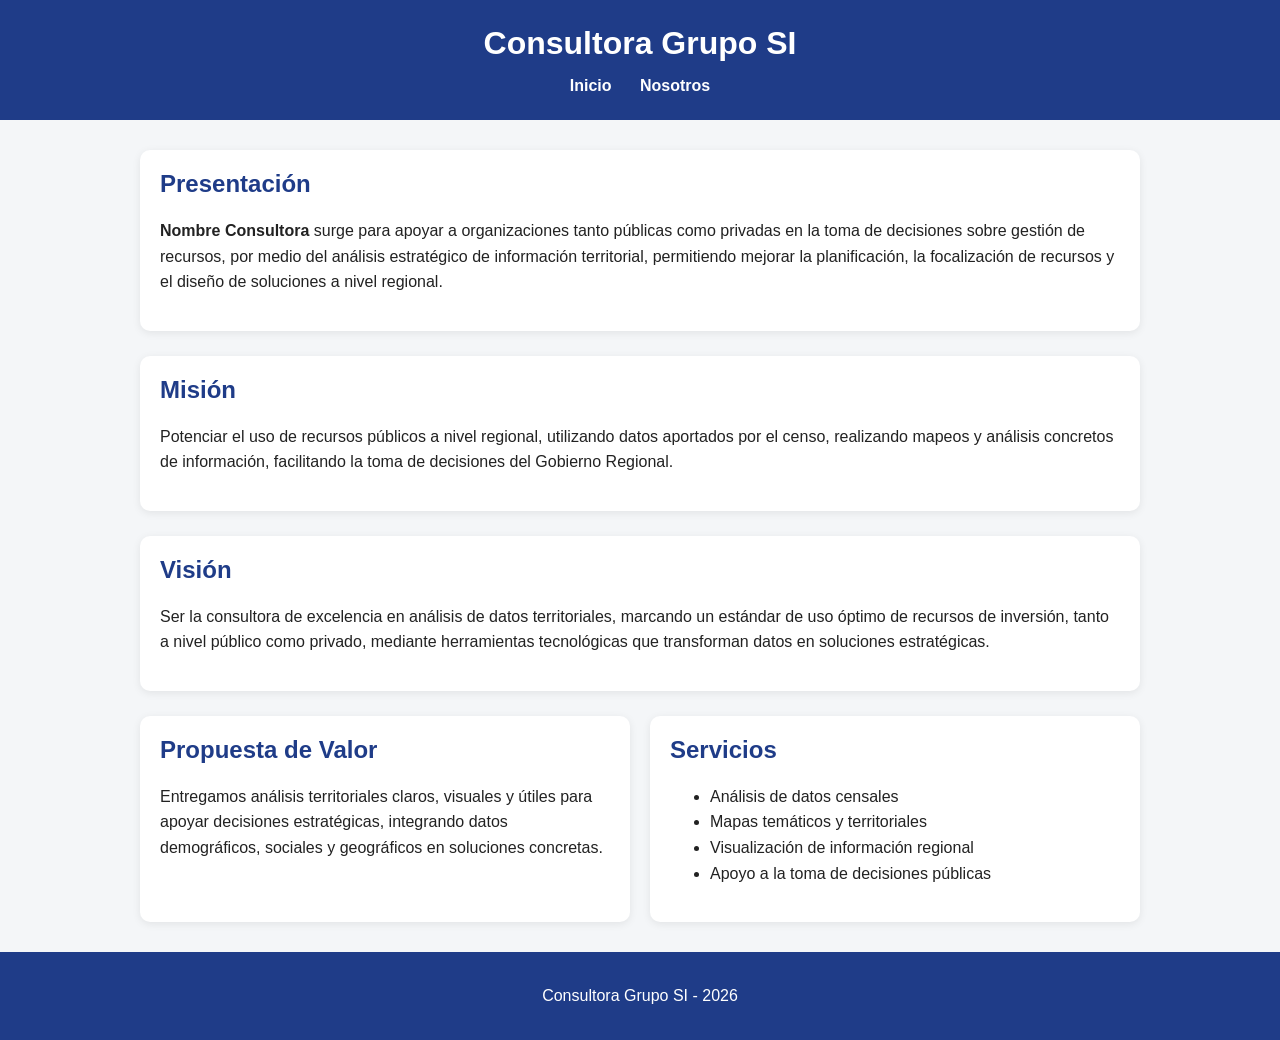
==== index.html @ ee92ca6e "Update index.html" ====
<!DOCTYPE html>
<html lang="es">
<head>
  <meta charset="UTF-8">
  <meta name="viewport" content="width=device-width, initial-scale=1.0">
  <title>Consultora Grupo SI</title>
  <link rel="stylesheet" href="style.css">
</head>
<body>

  <header>
    <h1>Consultora Grupo SI</h1>
    <nav>
      <a href="index.html">Inicio</a>
      <a href="nosotros.html">Nosotros</a>
    </nav>
  </header>

  <main>
    <section class="bloque">
    <h2>Presentación</h2>
    <p>
      <strong>Nombre Consultora</strong> surge para apoyar a organizaciones tanto públicas como privadas
      en la toma de decisiones sobre gestión de recursos, por medio del análisis estratégico de información
      territorial, permitiendo mejorar la planificación, la focalización de recursos y el diseño de soluciones
      a nivel regional.
    </p>
  </section>
    <section class="bloque">
      <h2>Misión</h2>
      <p>
        Potenciar el uso de recursos públicos a nivel regional, utilizando datos aportados por el censo,
        realizando mapeos y análisis concretos de información, facilitando la toma de decisiones del Gobierno Regional.
      </p>
    </section>

    <section class="bloque">
      <h2>Visión</h2>
      <p>
        Ser la consultora de excelencia en análisis de datos territoriales, marcando un estándar de uso óptimo
        de recursos de inversión, tanto a nivel público como privado, mediante herramientas tecnológicas que
        transforman datos en soluciones estratégicas.
      </p>
    </section>

    <section class="dos-columnas">
      <div class="columna">
        <h2>Propuesta de Valor</h2>
        <p>
          Entregamos análisis territoriales claros, visuales y útiles para apoyar decisiones estratégicas,
          integrando datos demográficos, sociales y geográficos en soluciones concretas.
        </p>
      </div>

      <div class="columna">
        <h2>Servicios</h2>
        <ul>
          <li>Análisis de datos censales</li>
          <li>Mapas temáticos y territoriales</li>
          <li>Visualización de información regional</li>
          <li>Apoyo a la toma de decisiones públicas</li>
        </ul>
      </div>
    </section>
  </main>

  <footer>
    <p>Consultora Grupo SI - 2026</p>
  </footer>

</body>
</html>
---- style.css ----
body {
  font-family: Arial, sans-serif;
  margin: 0;
  background-color: #f4f6f8;
  color: #222;
}

header {
  background-color: #1f3c88;
  color: white;
  padding: 25px 20px;
  text-align: center;
}

nav {
  margin-top: 15px;
}

nav a {
  color: white;
  text-decoration: none;
  margin: 0 12px;
  font-weight: bold;
}

nav a:hover {
  text-decoration: underline;
}

main {
  max-width: 1000px;
  margin: 30px auto;
  padding: 0 20px;
}

.bloque {
  background-color: white;
  margin-bottom: 25px;
  padding: 20px;
  border-radius: 10px;
  box-shadow: 0 2px 8px rgba(0, 0, 0, 0.08);
}

.dos-columnas {
  display: flex;
  gap: 20px;
  margin-bottom: 25px;
}

.columna {
  flex: 1;
  background-color: white;
  padding: 20px;
  border-radius: 10px;
  box-shadow: 0 2px 8px rgba(0, 0, 0, 0.08);
}

h1 {
  margin: 0;
}

h2 {
  color: #1f3c88;
  margin-top: 0;
}

p, li {
  line-height: 1.6;
}

footer {
  background-color: #1f3c88;
  color: white;
  text-align: center;
  padding: 15px;
  margin-top: 30px;
}
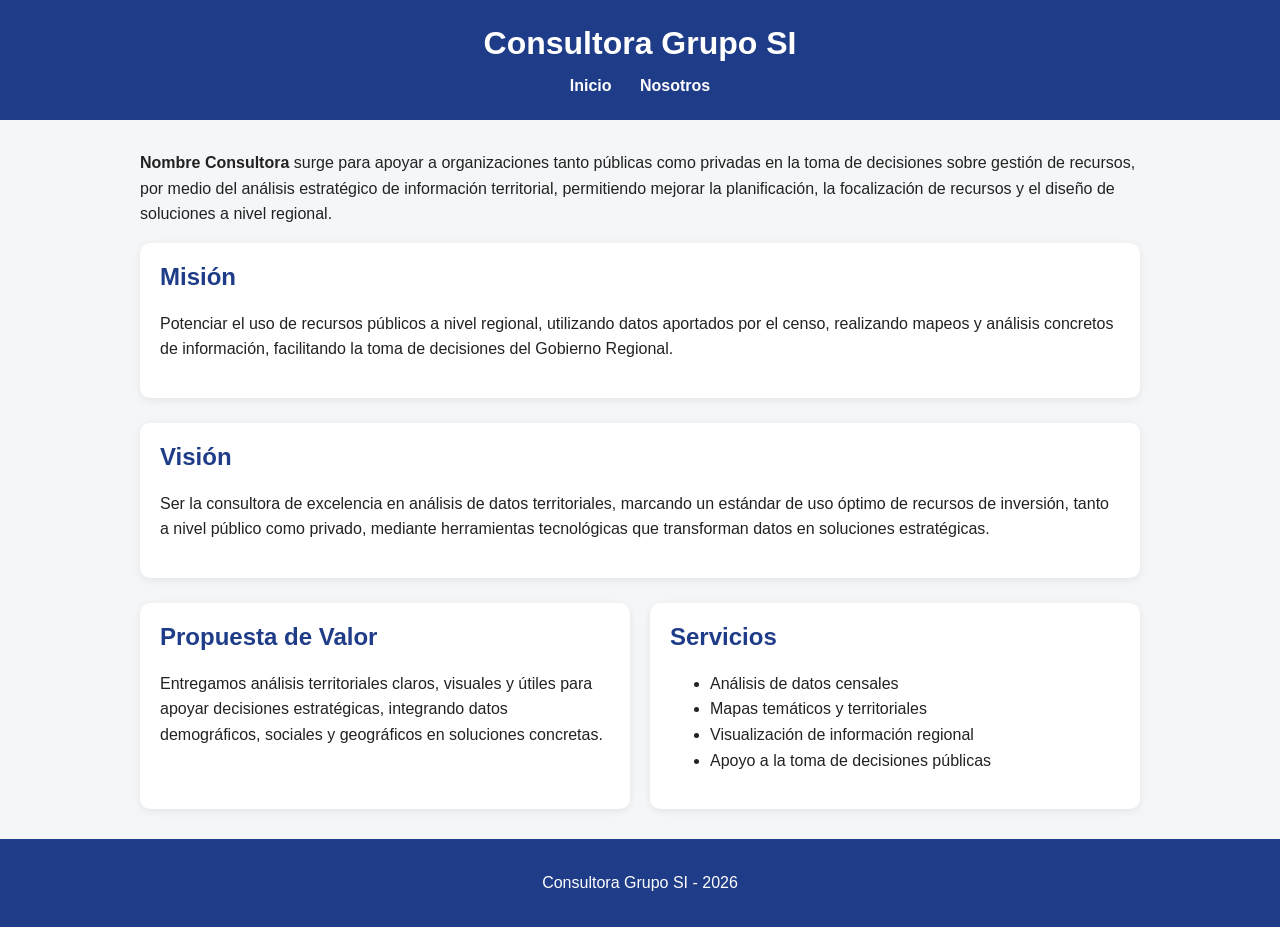
==== commit fa664df0: "Update index.html" ====
--- a/index.html
+++ b/index.html
@@ -17,15 +17,14 @@
   </header>
 
   <main>
-    <section class="bloque">
-    <h2>Presentación</h2>
-    <p>
-      <strong>Nombre Consultora</strong> surge para apoyar a organizaciones tanto públicas como privadas
-      en la toma de decisiones sobre gestión de recursos, por medio del análisis estratégico de información
-      territorial, permitiendo mejorar la planificación, la focalización de recursos y el diseño de soluciones
-      a nivel regional.
-    </p>
-  </section>
+    <section class="introduccion">
+  <p>
+    <strong>Nombre Consultora</strong> surge para apoyar a organizaciones tanto públicas como privadas
+    en la toma de decisiones sobre gestión de recursos, por medio del análisis estratégico de información
+    territorial, permitiendo mejorar la planificación, la focalización de recursos y el diseño de soluciones
+    a nivel regional.
+  </p>
+</section>
     <section class="bloque">
       <h2>Misión</h2>
       <p>
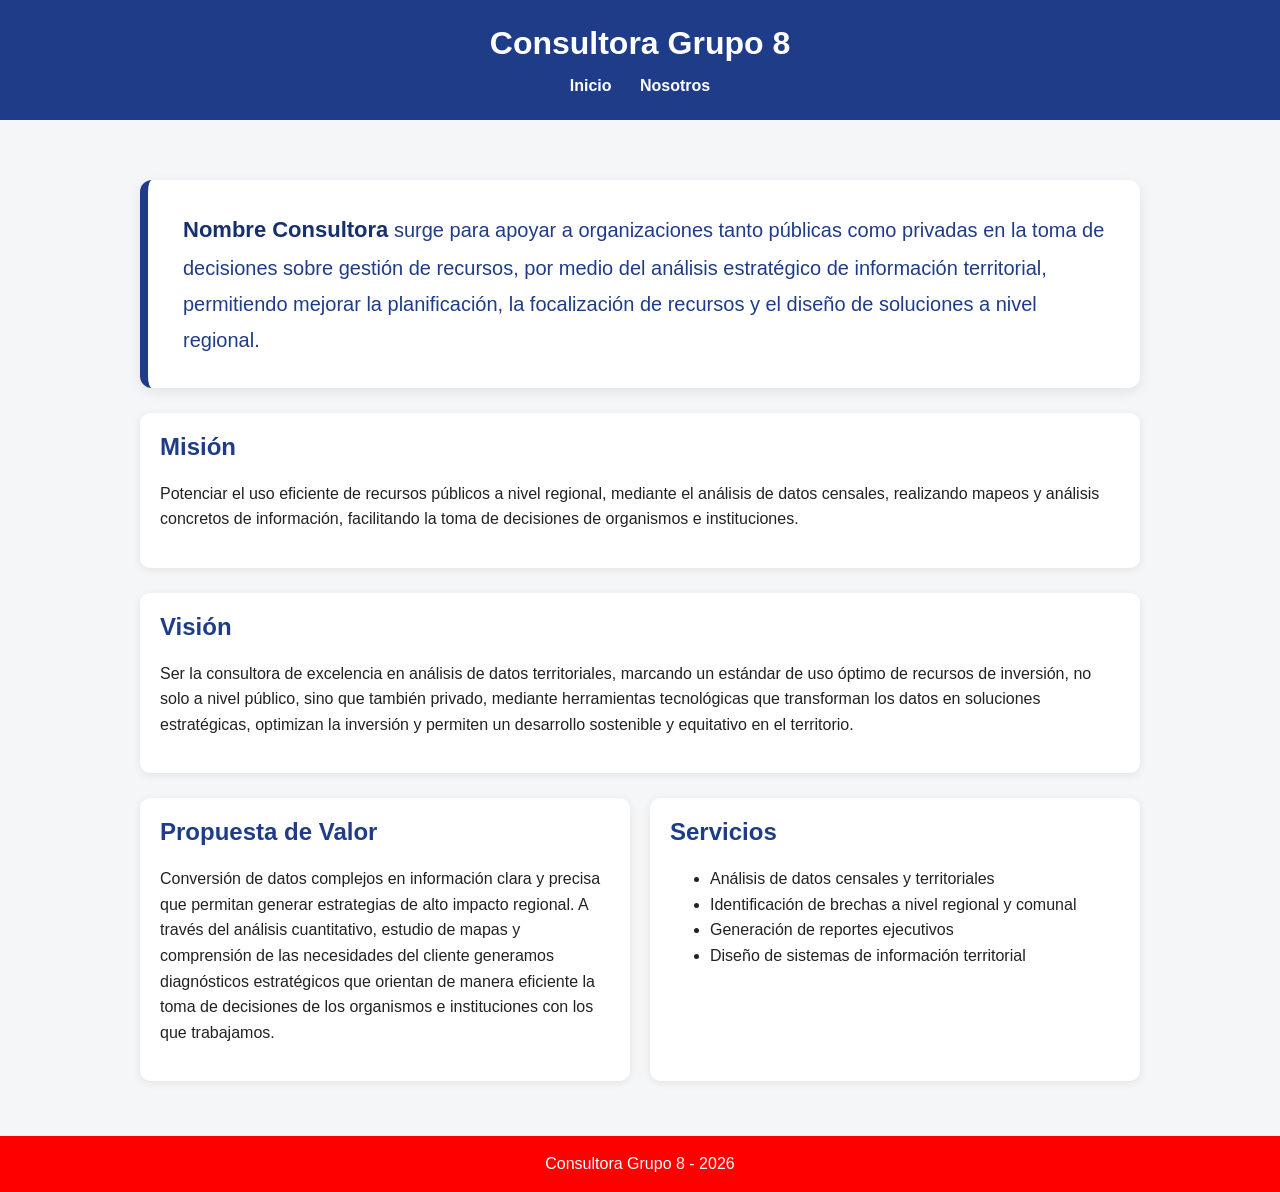
==== commit 484373ec: "Update index.html" ====
--- a/index.html
+++ b/index.html
@@ -3,13 +3,13 @@
 <head>
   <meta charset="UTF-8">
   <meta name="viewport" content="width=device-width, initial-scale=1.0">
-  <title>Consultora Grupo SI</title>
+  <title>Consultora Grupo 8</title>
   <link rel="stylesheet" href="style.css">
 </head>
 <body>
 
   <header>
-    <h1>Consultora Grupo SI</h1>
+    <h1>Consultora Grupo 8</h1>
     <nav>
       <a href="index.html">Inicio</a>
       <a href="nosotros.html">Nosotros</a>
@@ -28,17 +28,18 @@
     <section class="bloque">
       <h2>Misión</h2>
       <p>
-        Potenciar el uso de recursos públicos a nivel regional, utilizando datos aportados por el censo,
-        realizando mapeos y análisis concretos de información, facilitando la toma de decisiones del Gobierno Regional.
+        Potenciar el uso eficiente de recursos públicos a nivel regional, mediante el análisis de datos censales, 
+        realizando mapeos y análisis concretos de información, facilitando la toma de decisiones de organismos e instituciones.
       </p>
     </section>
 
     <section class="bloque">
       <h2>Visión</h2>
       <p>
-        Ser la consultora de excelencia en análisis de datos territoriales, marcando un estándar de uso óptimo
-        de recursos de inversión, tanto a nivel público como privado, mediante herramientas tecnológicas que
-        transforman datos en soluciones estratégicas.
+        Ser la consultora de excelencia en análisis de datos territoriales, marcando un estándar de uso óptimo de recursos de inversión, 
+        no solo a nivel público, sino que también privado, mediante herramientas tecnológicas que transforman los datos en soluciones estratégicas, 
+        optimizan la inversión y permiten un desarrollo sostenible y equitativo en el territorio.
+
       </p>
     </section>
 
@@ -46,25 +47,28 @@
       <div class="columna">
         <h2>Propuesta de Valor</h2>
         <p>
-          Entregamos análisis territoriales claros, visuales y útiles para apoyar decisiones estratégicas,
-          integrando datos demográficos, sociales y geográficos en soluciones concretas.
+          Conversión de datos complejos en información clara y 
+          precisa que permitan generar estrategias de alto impacto regional. A través del análisis cuantitativo, 
+          estudio de mapas y comprensión de las necesidades del cliente generamos diagnósticos estratégicos que orientan 
+          de manera eficiente la toma de decisiones de los organismos e instituciones con los que trabajamos.
+
         </p>
       </div>
 
       <div class="columna">
         <h2>Servicios</h2>
         <ul>
-          <li>Análisis de datos censales</li>
-          <li>Mapas temáticos y territoriales</li>
-          <li>Visualización de información regional</li>
-          <li>Apoyo a la toma de decisiones públicas</li>
+          <li>Análisis de datos censales y territoriales</li>
+          <li>Identificación de brechas a nivel regional y comunal</li>
+          <li>Generación de reportes ejecutivos</li>
+          <li>Diseño de sistemas de información territorial</li>
         </ul>
       </div>
     </section>
   </main>
 
   <footer>
-    <p>Consultora Grupo SI - 2026</p>
+    <p>Consultora Grupo 8 - 2026</p>
   </footer>
 
 </body>
--- a/style.css
+++ b/style.css
@@ -1,8 +1,15 @@
+html, body {
+  margin: 0;
+  padding: 0;
+  min-height: 100%;
+  background-color: #f4f6f8;
+}
+
 body {
   font-family: Arial, sans-serif;
-  margin: 0;
-  background-color: #f4f6f8;
   color: #222;
+  display: flex;
+  flex-direction: column;
 }
 
 header {
@@ -27,10 +34,34 @@
   text-decoration: underline;
 }
 
+.introduccion {
+  max-width: 1000px;
+  margin: 30px auto 25px auto;
+  padding: 30px 35px;
+  background-color: white;
+  border-left: 8px solid #1f3c88;
+  border-radius: 12px;
+  box-shadow: 0 4px 14px rgba(0, 0, 0, 0.08);
+}
+
+.introduccion p {
+  margin: 0;
+  font-size: 20px;
+  line-height: 1.8;
+  color: #1f3c88;
+  text-align: left;
+}
+
+.introduccion strong {
+  color: #16306e;
+  font-size: 22px;
+}
+
 main {
   max-width: 1000px;
-  margin: 30px auto;
+  margin: 30px auto 0 auto;
   padding: 0 20px;
+  flex: 1;
 }
 
 .bloque {
@@ -39,6 +70,10 @@
   padding: 20px;
   border-radius: 10px;
   box-shadow: 0 2px 8px rgba(0, 0, 0, 0.08);
+}
+
+.bloque:last-child {
+  margin-bottom: 0;
 }
 
 .dos-columnas {
@@ -68,6 +103,19 @@
   line-height: 1.6;
 }
 
+.lista-integrantes {
+  margin: 0;
+  padding-left: 22px;
+}
+
+.lista-integrantes li {
+  margin-bottom: 10px;
+}
+
+.lista-integrantes li:last-child {
+  margin-bottom: 0;
+}
+
 footer {
   background-color: #1f3c88;
   color: white;
@@ -75,3 +123,11 @@
   padding: 15px;
   margin-top: 30px;
 }
+
+footer p {
+  margin: 0;
+}
+
+footer {
+  background-color: red;
+}
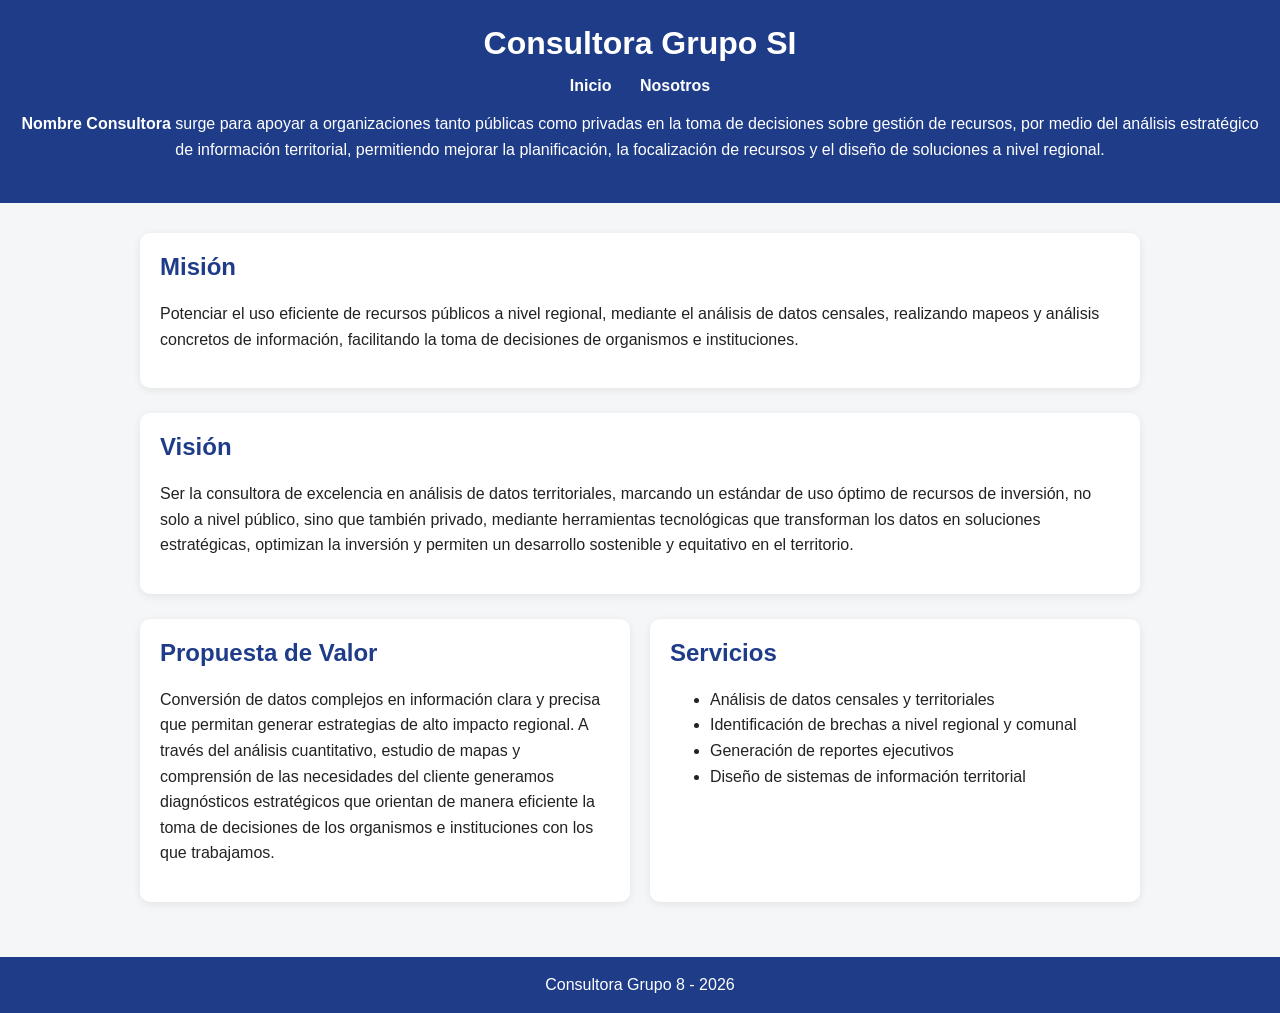
==== commit 139260f7: "Update index.html" ====
--- a/index.html
+++ b/index.html
@@ -9,22 +9,23 @@
 <body>
 
   <header>
-    <h1>Consultora Grupo 8</h1>
-    <nav>
-      <a href="index.html">Inicio</a>
-      <a href="nosotros.html">Nosotros</a>
-    </nav>
-  </header>
+  <h1>Consultora Grupo SI</h1>
+  <nav>
+    <a href="index.html">Inicio</a>
+    <a href="nosotros.html">Nosotros</a>
+  </nav>
+
+  <div class="intro-header">
+    <p>
+      <strong>Nombre Consultora</strong> surge para apoyar a organizaciones tanto públicas como privadas
+      en la toma de decisiones sobre gestión de recursos, por medio del análisis estratégico de información
+      territorial, permitiendo mejorar la planificación, la focalización de recursos y el diseño de soluciones
+      a nivel regional.
+    </p>
+  </div>
+</header>
 
   <main>
-    <section class="introduccion">
-  <p>
-    <strong>Nombre Consultora</strong> surge para apoyar a organizaciones tanto públicas como privadas
-    en la toma de decisiones sobre gestión de recursos, por medio del análisis estratégico de información
-    territorial, permitiendo mejorar la planificación, la focalización de recursos y el diseño de soluciones
-    a nivel regional.
-  </p>
-</section>
     <section class="bloque">
       <h2>Misión</h2>
       <p>
--- a/style.css
+++ b/style.css
@@ -127,7 +127,3 @@
 footer p {
   margin: 0;
 }
-
-footer {
-  background-color: red;
-}
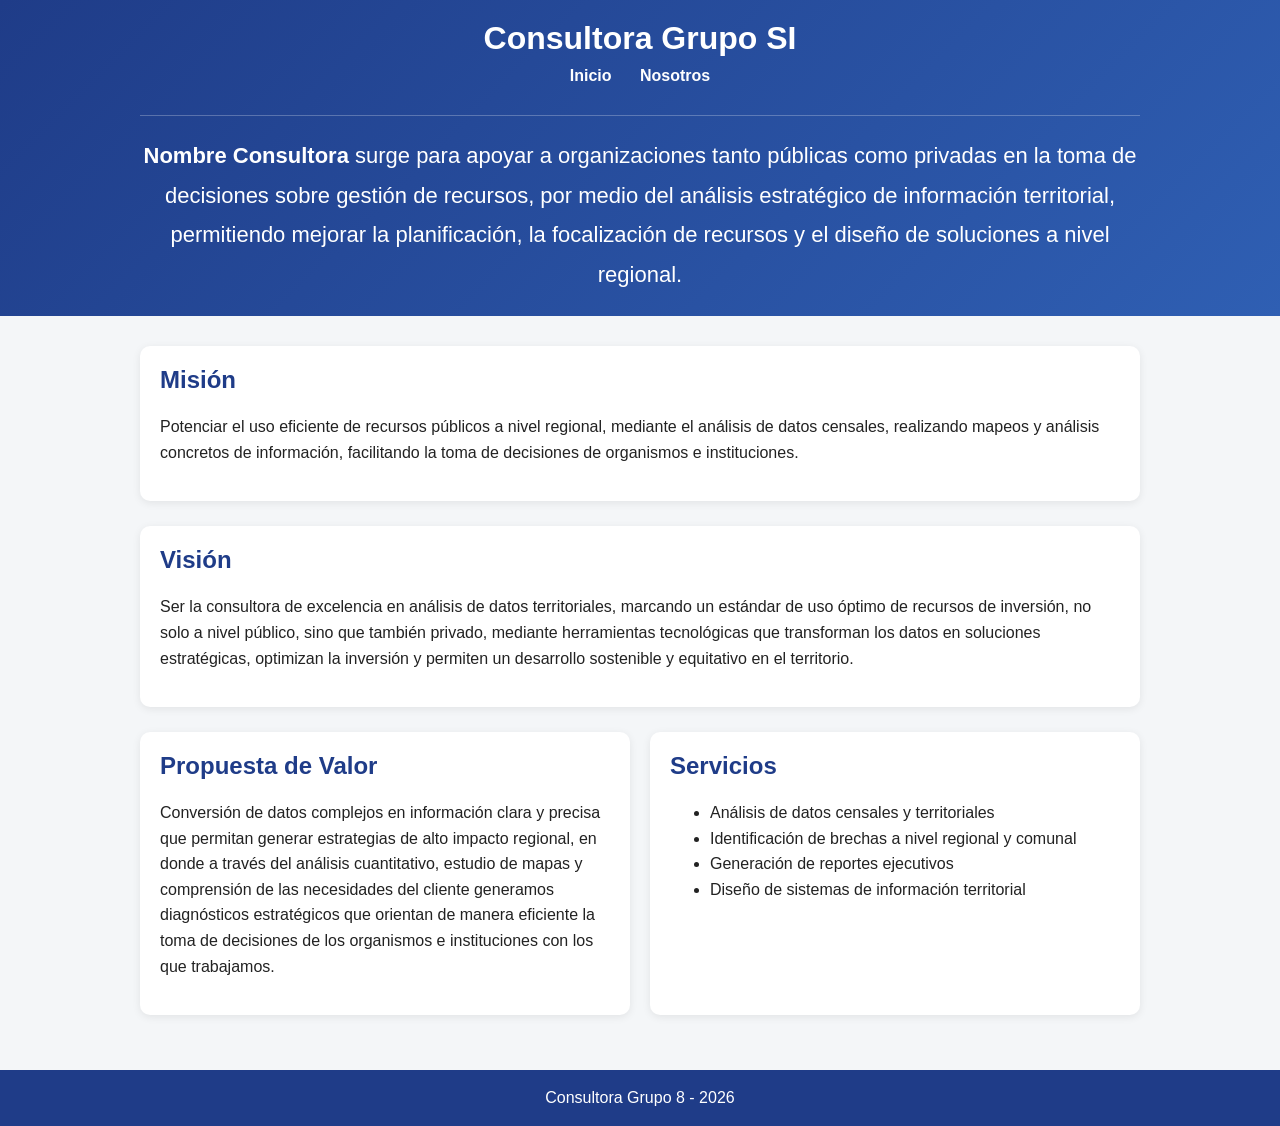
==== commit d0f2588f: "Update index.html" ====
--- a/index.html
+++ b/index.html
@@ -49,7 +49,7 @@
         <h2>Propuesta de Valor</h2>
         <p>
           Conversión de datos complejos en información clara y 
-          precisa que permitan generar estrategias de alto impacto regional. A través del análisis cuantitativo, 
+          precisa que permitan generar estrategias de alto impacto regional, en donde a través del análisis cuantitativo, 
           estudio de mapas y comprensión de las necesidades del cliente generamos diagnósticos estratégicos que orientan 
           de manera eficiente la toma de decisiones de los organismos e instituciones con los que trabajamos.
 
--- a/style.css
+++ b/style.css
@@ -13,14 +13,32 @@
 }
 
 header {
-  background-color: #1f3c88;
+  background: linear-gradient(135deg, #1f3c88, #2f5fb3);
   color: white;
-  padding: 25px 20px;
+  padding: 20px 20px 22px 20px;
   text-align: center;
 }
 
+h1 {
+  margin: 0;
+}
+
 nav {
-  margin-top: 15px;
+  margin-top: 10px;
+}
+
+.intro-header {
+  max-width: 1000px;
+  margin: 18px auto 0 auto;
+  padding-top: 12px;
+  border-top: 1px solid rgba(255, 255, 255, 0.25);
+}
+
+.intro-header p {
+  margin: 0;
+  font-size: 17px;
+  line-height: 1.5;
+  color: rgba(255, 255, 255, 0.95);
 }
 
 nav a {
@@ -34,27 +52,22 @@
   text-decoration: underline;
 }
 
-.introduccion {
+.intro-header {
   max-width: 1000px;
-  margin: 30px auto 25px auto;
-  padding: 30px 35px;
-  background-color: white;
-  border-left: 8px solid #1f3c88;
-  border-radius: 12px;
-  box-shadow: 0 4px 14px rgba(0, 0, 0, 0.08);
+  margin: 30px auto 0 auto;
+  padding-top: 20px;
+  border-top: 1px solid rgba(255, 255, 255, 0.25);
 }
 
-.introduccion p {
+.intro-header p {
   margin: 0;
-  font-size: 20px;
+  font-size: 22px;
   line-height: 1.8;
-  color: #1f3c88;
-  text-align: left;
+  color: white;
 }
 
-.introduccion strong {
-  color: #16306e;
-  font-size: 22px;
+.intro-header strong {
+  font-weight: 700;
 }
 
 main {
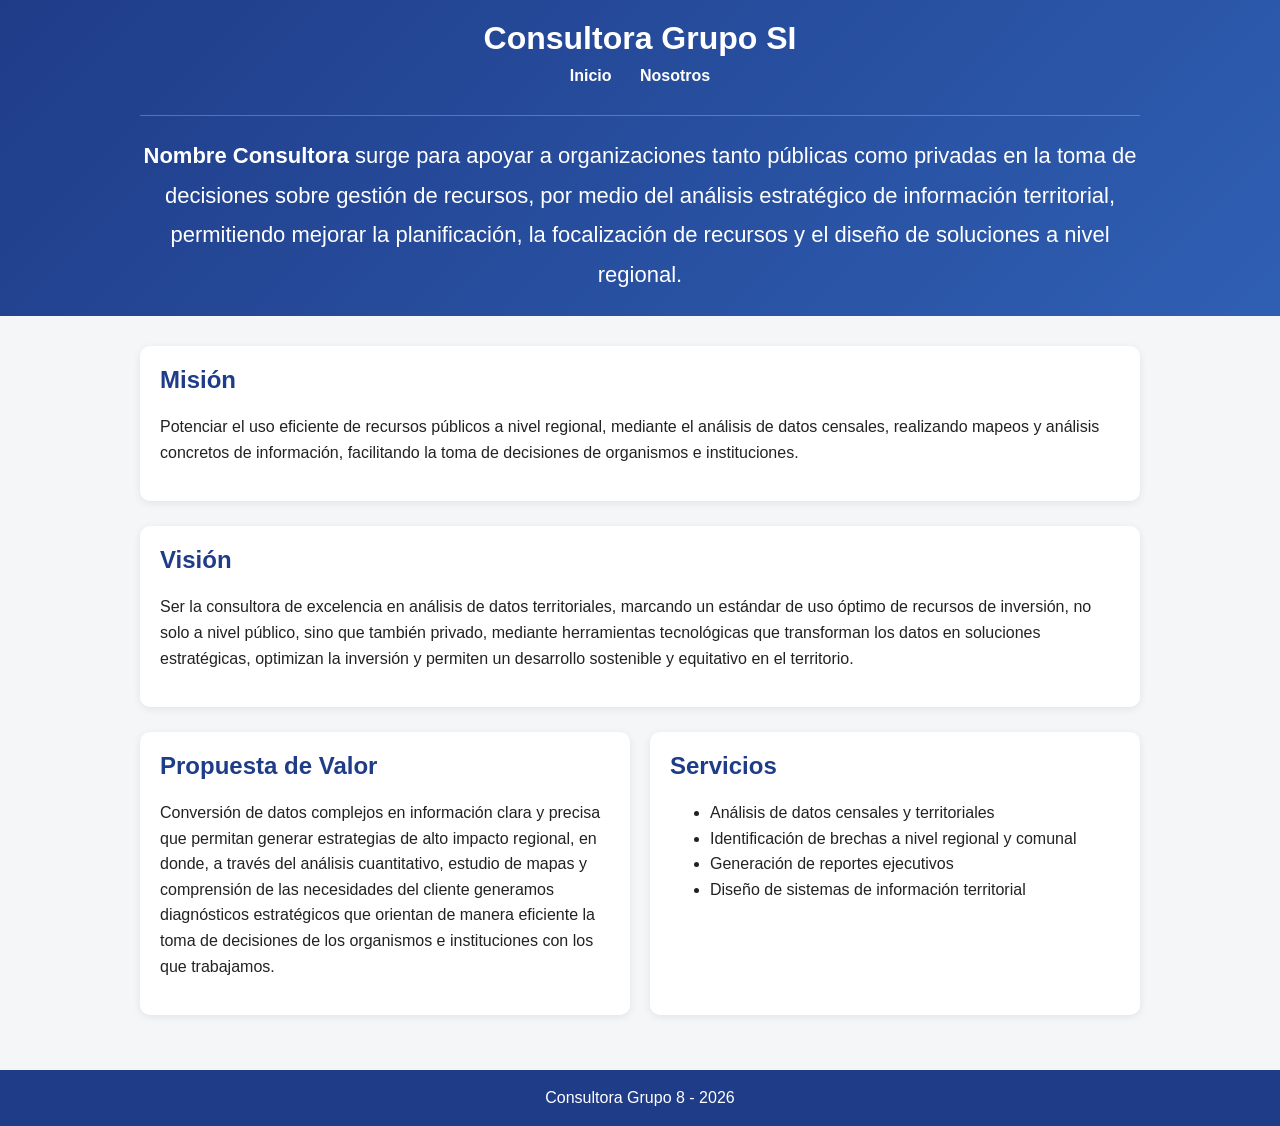
==== commit f625ebfb: "Update index.html" ====
--- a/index.html
+++ b/index.html
@@ -49,7 +49,7 @@
         <h2>Propuesta de Valor</h2>
         <p>
           Conversión de datos complejos en información clara y 
-          precisa que permitan generar estrategias de alto impacto regional, en donde a través del análisis cuantitativo, 
+          precisa que permitan generar estrategias de alto impacto regional, en donde, a través del análisis cuantitativo, 
           estudio de mapas y comprensión de las necesidades del cliente generamos diagnósticos estratégicos que orientan 
           de manera eficiente la toma de decisiones de los organismos e instituciones con los que trabajamos.
 
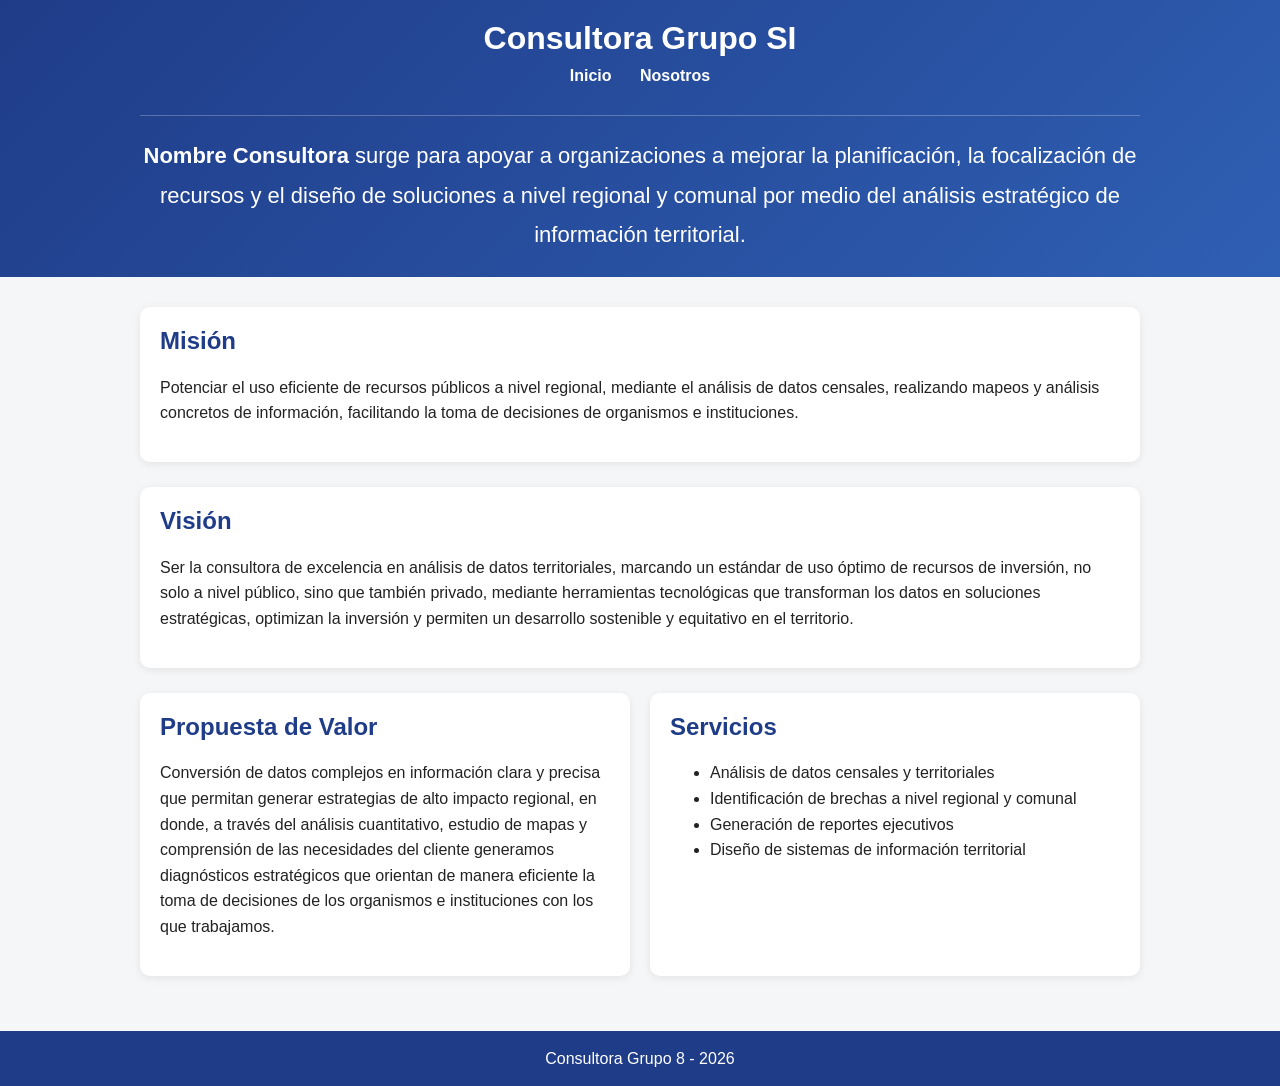
==== commit 971cbbd3: "Update index.html" ====
--- a/index.html
+++ b/index.html
@@ -17,10 +17,8 @@
 
   <div class="intro-header">
     <p>
-      <strong>Nombre Consultora</strong> surge para apoyar a organizaciones tanto públicas como privadas
-      en la toma de decisiones sobre gestión de recursos, por medio del análisis estratégico de información
-      territorial, permitiendo mejorar la planificación, la focalización de recursos y el diseño de soluciones
-      a nivel regional.
+      <strong>Nombre Consultora</strong> surge para apoyar a organizaciones a mejorar la planificación, la focalización de recursos y el diseño de soluciones
+      a nivel regional y comunal por medio del análisis estratégico de información territorial.
     </p>
   </div>
 </header>
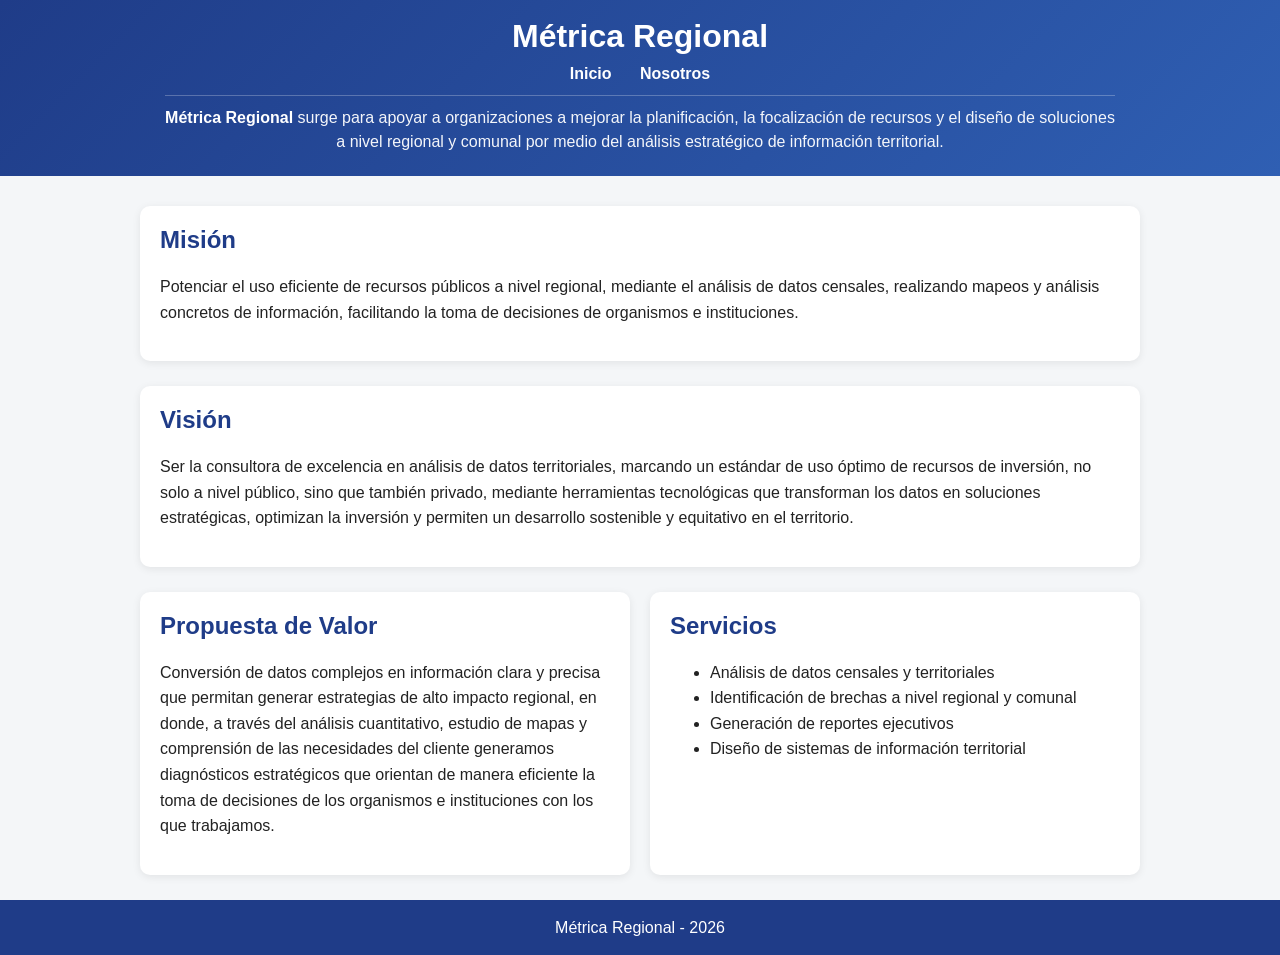
==== commit f8cb99b9: "Update index.html" ====
--- a/index.html
+++ b/index.html
@@ -3,13 +3,13 @@
 <head>
   <meta charset="UTF-8">
   <meta name="viewport" content="width=device-width, initial-scale=1.0">
-  <title>Consultora Grupo 8</title>
+  <title>Métrica Regional</title>
   <link rel="stylesheet" href="style.css">
 </head>
 <body>
 
   <header>
-  <h1>Consultora Grupo SI</h1>
+  <h1>Métrica Regional</h1>
   <nav>
     <a href="index.html">Inicio</a>
     <a href="nosotros.html">Nosotros</a>
@@ -17,7 +17,7 @@
 
   <div class="intro-header">
     <p>
-      <strong>Nombre Consultora</strong> surge para apoyar a organizaciones a mejorar la planificación, la focalización de recursos y el diseño de soluciones
+      <strong>Métrica Regional</strong> surge para apoyar a organizaciones a mejorar la planificación, la focalización de recursos y el diseño de soluciones
       a nivel regional y comunal por medio del análisis estratégico de información territorial.
     </p>
   </div>
@@ -67,7 +67,7 @@
   </main>
 
   <footer>
-    <p>Consultora Grupo 8 - 2026</p>
+    <p>Métrica Regional - 2026</p>
   </footer>
 
 </body>
--- a/style.css
+++ b/style.css
@@ -1,44 +1,38 @@
 html, body {
   margin: 0;
   padding: 0;
-  min-height: 100%;
-  background-color: #f4f6f8;
 }
 
 body {
+  min-height: 100vh;
   font-family: Arial, sans-serif;
   color: #222;
+  background-color: #f4f6f8;
   display: flex;
   flex-direction: column;
+}
+
+main {
+  max-width: 1000px;
+  margin: 30px auto 0 auto;
+  padding: 0 20px;
+  flex: 1;
 }
 
 header {
   background: linear-gradient(135deg, #1f3c88, #2f5fb3);
   color: white;
-  padding: 20px 20px 22px 20px;
+  padding: 18px 20px 22px 20px;
   text-align: center;
 }
 
 h1 {
   margin: 0;
+  color: white;
 }
 
 nav {
   margin-top: 10px;
-}
-
-.intro-header {
-  max-width: 1000px;
-  margin: 18px auto 0 auto;
-  padding-top: 12px;
-  border-top: 1px solid rgba(255, 255, 255, 0.25);
-}
-
-.intro-header p {
-  margin: 0;
-  font-size: 17px;
-  line-height: 1.5;
-  color: rgba(255, 255, 255, 0.95);
 }
 
 nav a {
@@ -48,26 +42,35 @@
   font-weight: bold;
 }
 
+nav a:visited {
+  color: white;
+}
+
 nav a:hover {
+  color: white;
   text-decoration: underline;
 }
 
+nav a:active {
+  color: white;
+}
+
 .intro-header {
-  max-width: 1000px;
-  margin: 30px auto 0 auto;
-  padding-top: 20px;
+  max-width: 950px;
+  margin: 12px auto 0 auto;
+  padding-top: 10px;
   border-top: 1px solid rgba(255, 255, 255, 0.25);
 }
 
 .intro-header p {
   margin: 0;
-  font-size: 22px;
-  line-height: 1.8;
-  color: white;
+  font-size: 16px;
+  line-height: 1.5;
+  color: rgba(255, 255, 255, 0.95);
 }
 
 .intro-header strong {
-  font-weight: 700;
+  color: white;
 }
 
 main {
@@ -103,10 +106,6 @@
   box-shadow: 0 2px 8px rgba(0, 0, 0, 0.08);
 }
 
-h1 {
-  margin: 0;
-}
-
 h2 {
   color: #1f3c88;
   margin-top: 0;
@@ -134,7 +133,7 @@
   color: white;
   text-align: center;
   padding: 15px;
-  margin-top: 30px;
+  margin-top: 0;
 }
 
 footer p {
